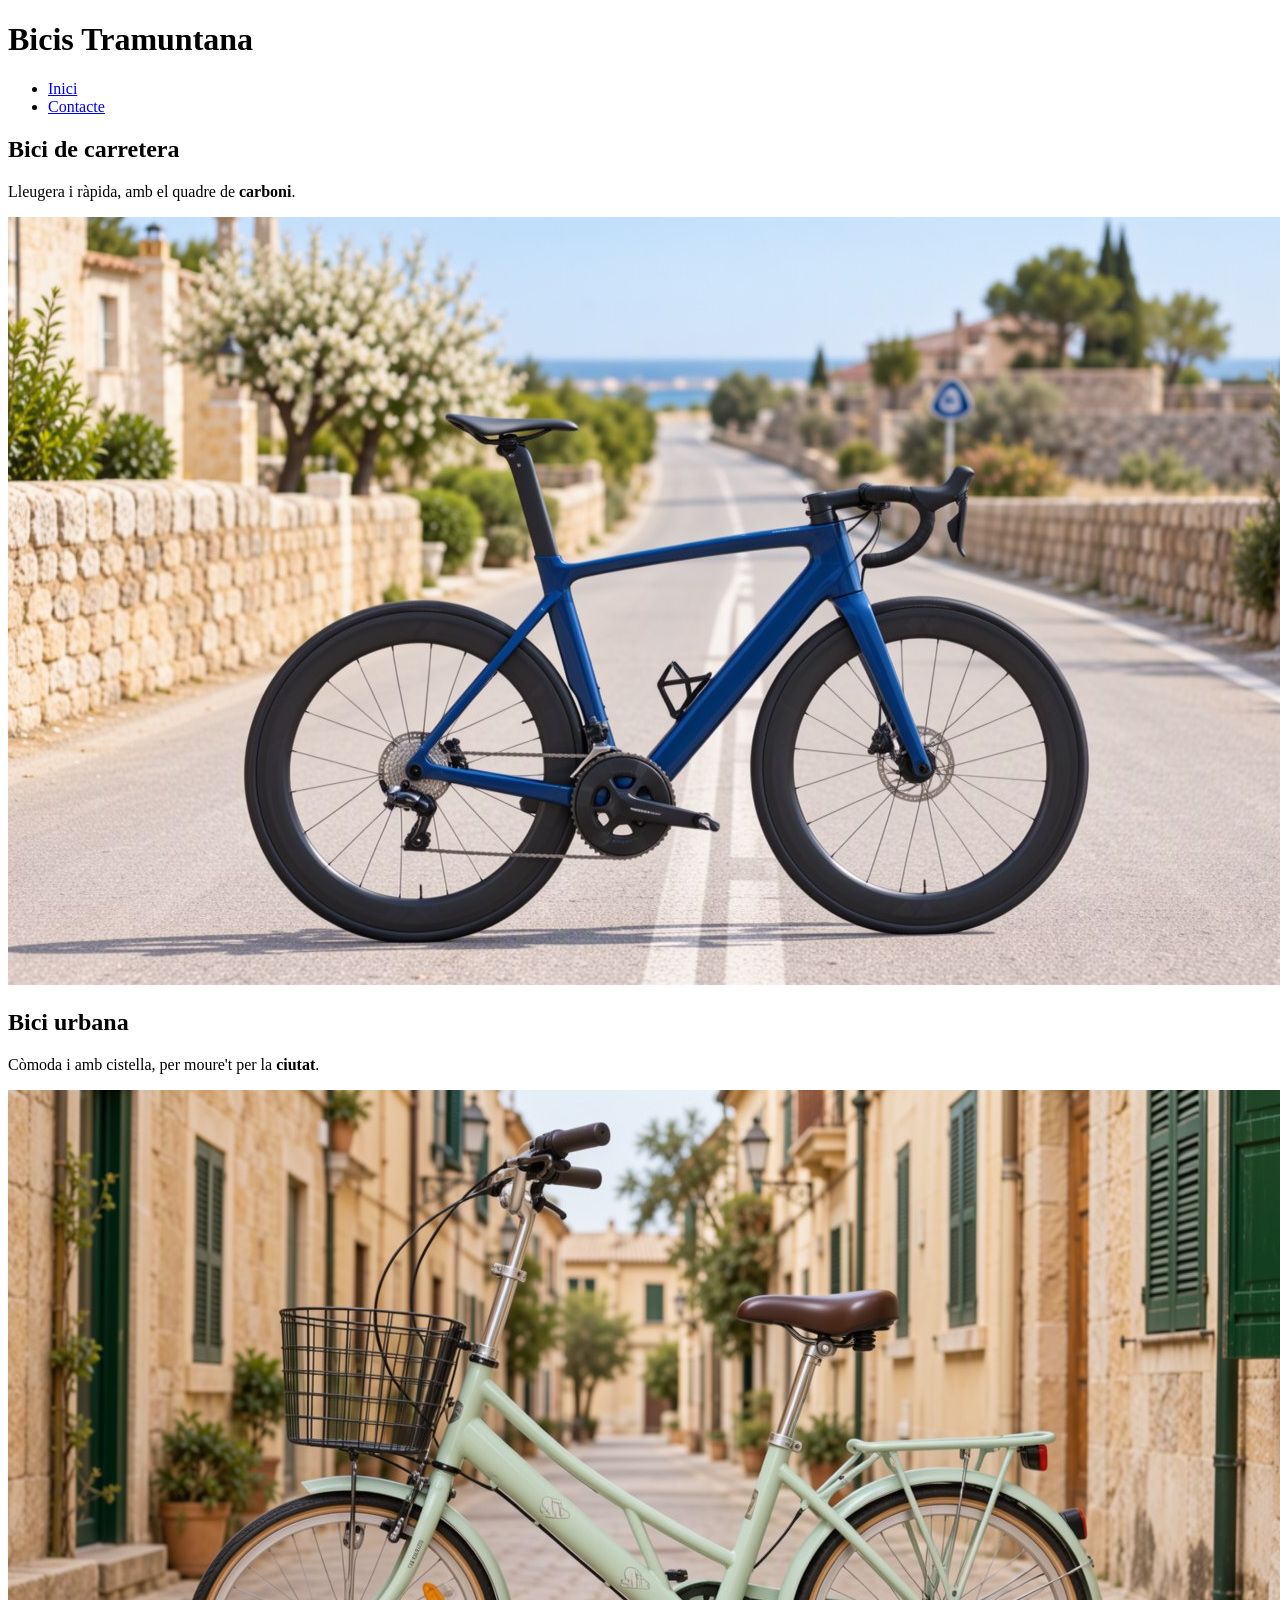
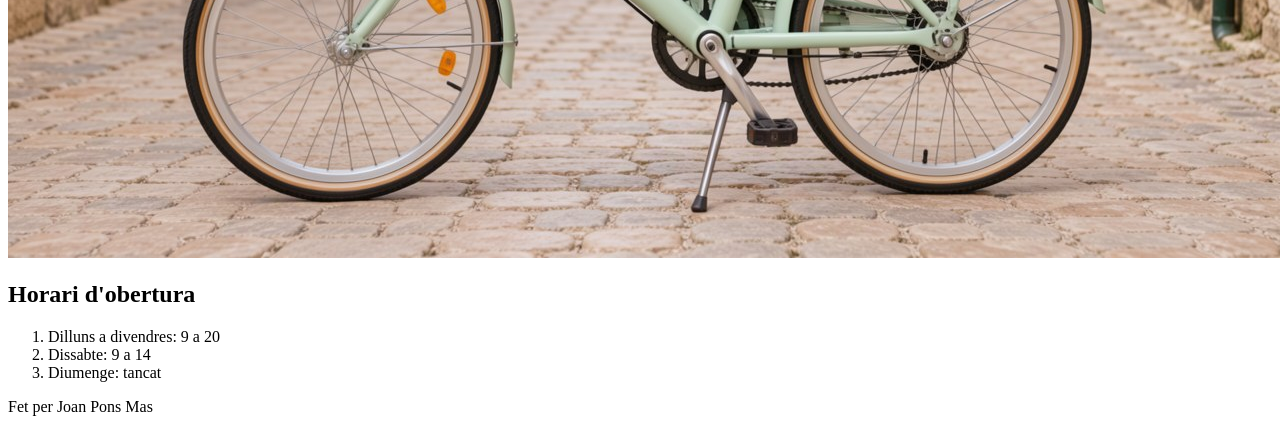
==== index.html @ e3cd59b4 "index + imatges" ====
<!DOCTYPE html>
<html lang="ca">

<head>
    <meta charset="utf-8">
    <meta name="viewport" content="width=device-width, initial-scale=1">
    <title>Bicis Tramuntana</title>
</head>

<header>
    <h1>Bicis Tramuntana</h1>
    <nav>
        <ul>
            <li><a href="index.html">Inici</a></li>
            <li><a href="contacte.html">Contacte</a></li>
        </ul>
    </nav>
</header>

<main>
    <article>
        <h2>Bici de carretera</h2>
        <p>Lleugera i ràpida, amb el quadre de <strong>carboni</strong>.</p>
        <img src="img/carretera.jpg" alt="Bicicleta de carretera blava en una carretera de pagès">
    </article>
    <article>
        <h2>Bici urbana</h2>
        <p>Còmoda i amb cistella, per moure't per la <strong>ciutat</strong>.</p>
        <img src="img/urbana.jpg" alt="Bicicleta urbana verda en un carrer empedrat">
    </article>
</main>

<footer>
<h2>Horari d'obertura</h2>
<ol>
<li>Dilluns a divendres: 9 a 20</li>
<li>Dissabte: 9 a 14</li>
<li>Diumenge: tancat</li>
</ol>
<p>Fet per Joan Pons Mas</p>
</footer>
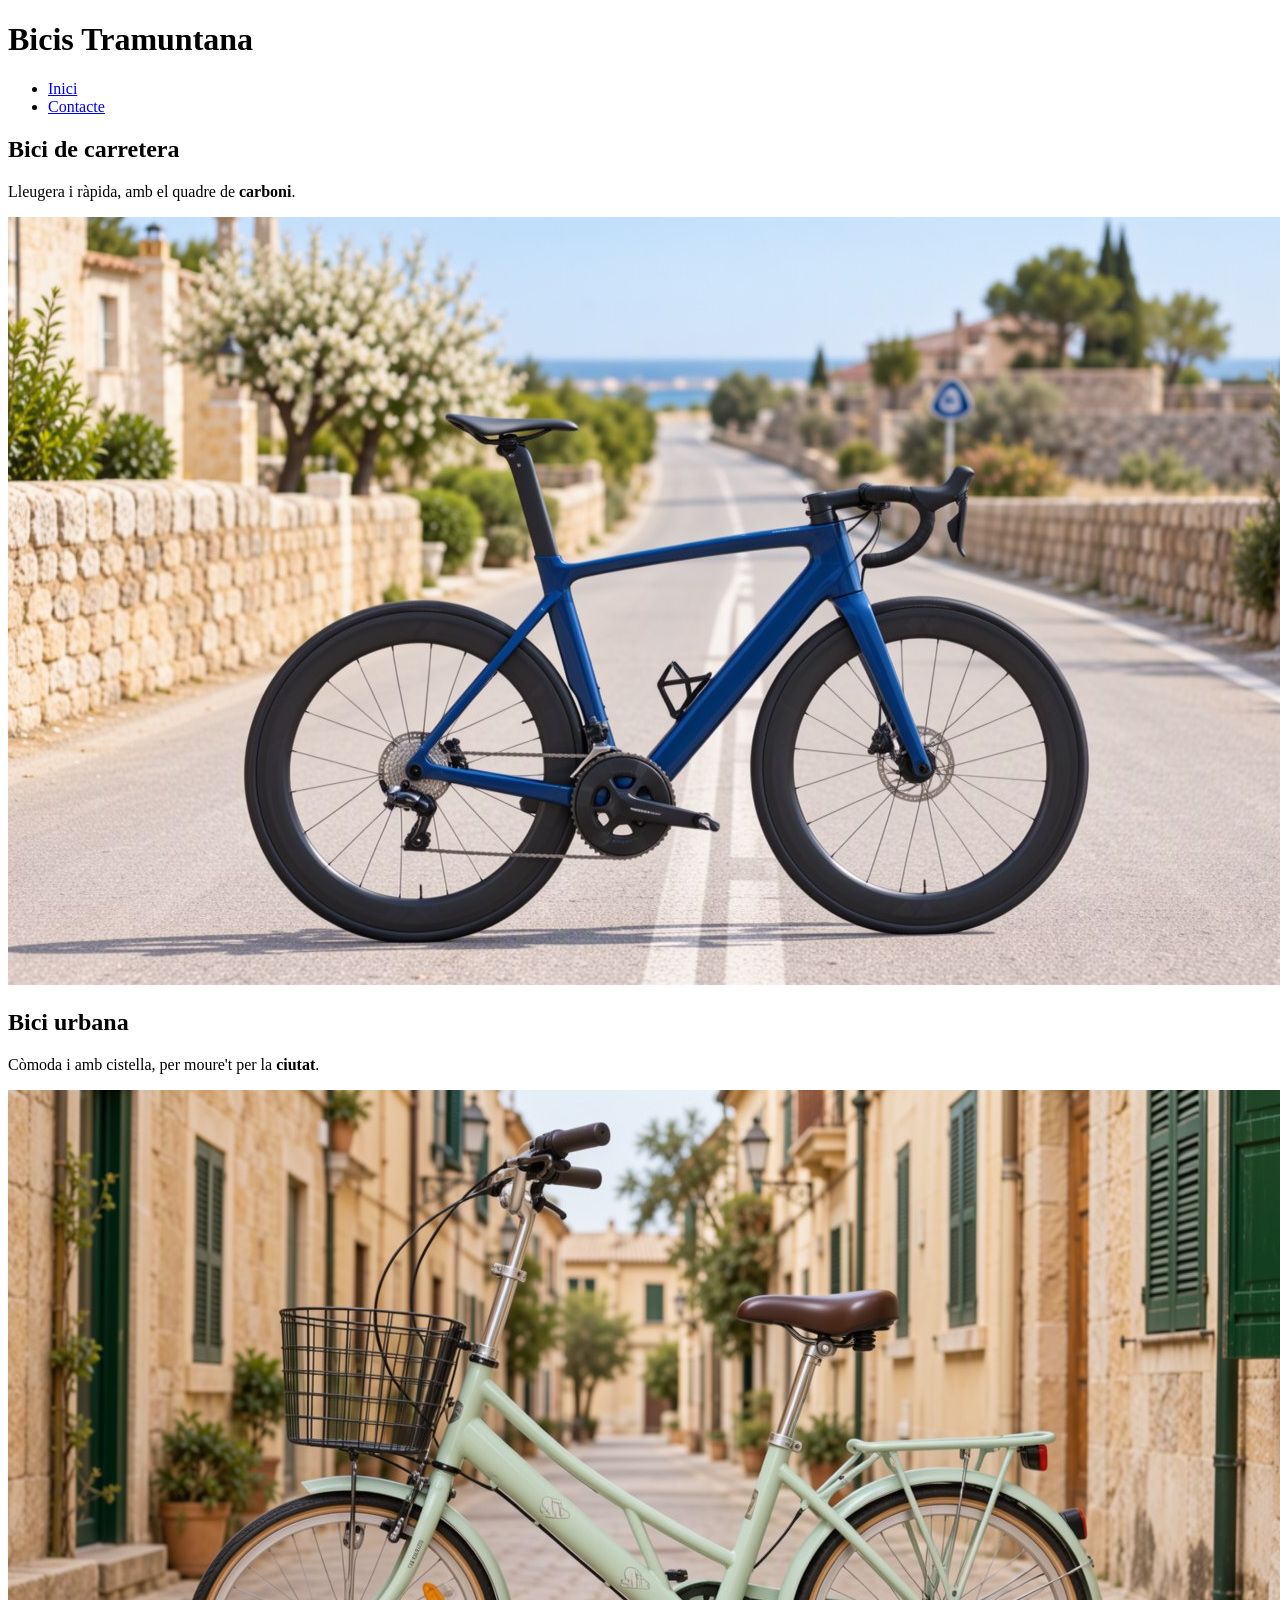
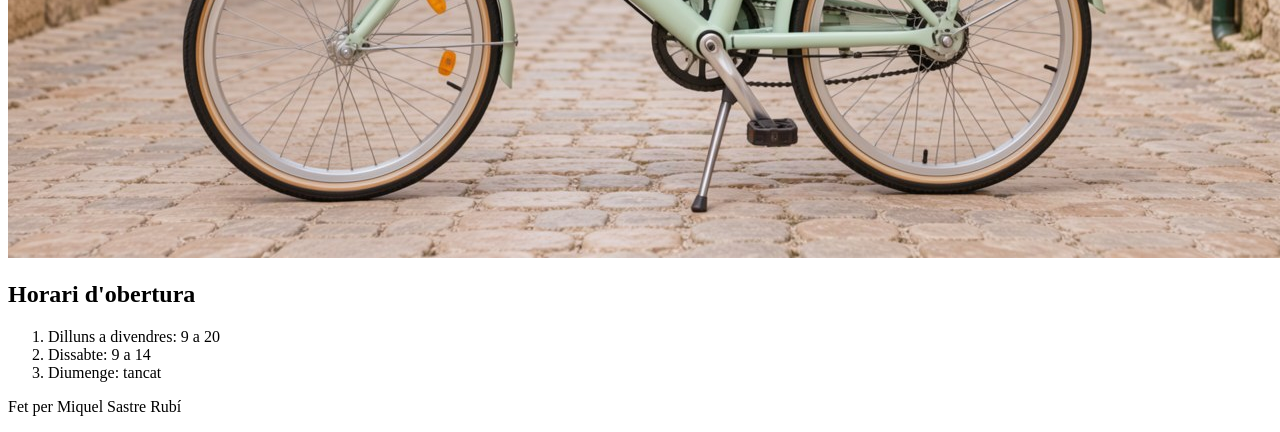
==== commit 93e308c9: "CONTACTE" ====
--- a/index.html
+++ b/index.html
@@ -4,6 +4,7 @@
 <head>
     <meta charset="utf-8">
     <meta name="viewport" content="width=device-width, initial-scale=1">
+    <link rel="stylesheet" href="css/estils.css">
     <title>Bicis Tramuntana</title>
 </head>
 
@@ -37,5 +38,5 @@
 <li>Dissabte: 9 a 14</li>
 <li>Diumenge: tancat</li>
 </ol>
-<p>Fet per Joan Pons Mas</p>
+<p>Fet per Miquel Sastre Rubí</p>
 </footer>
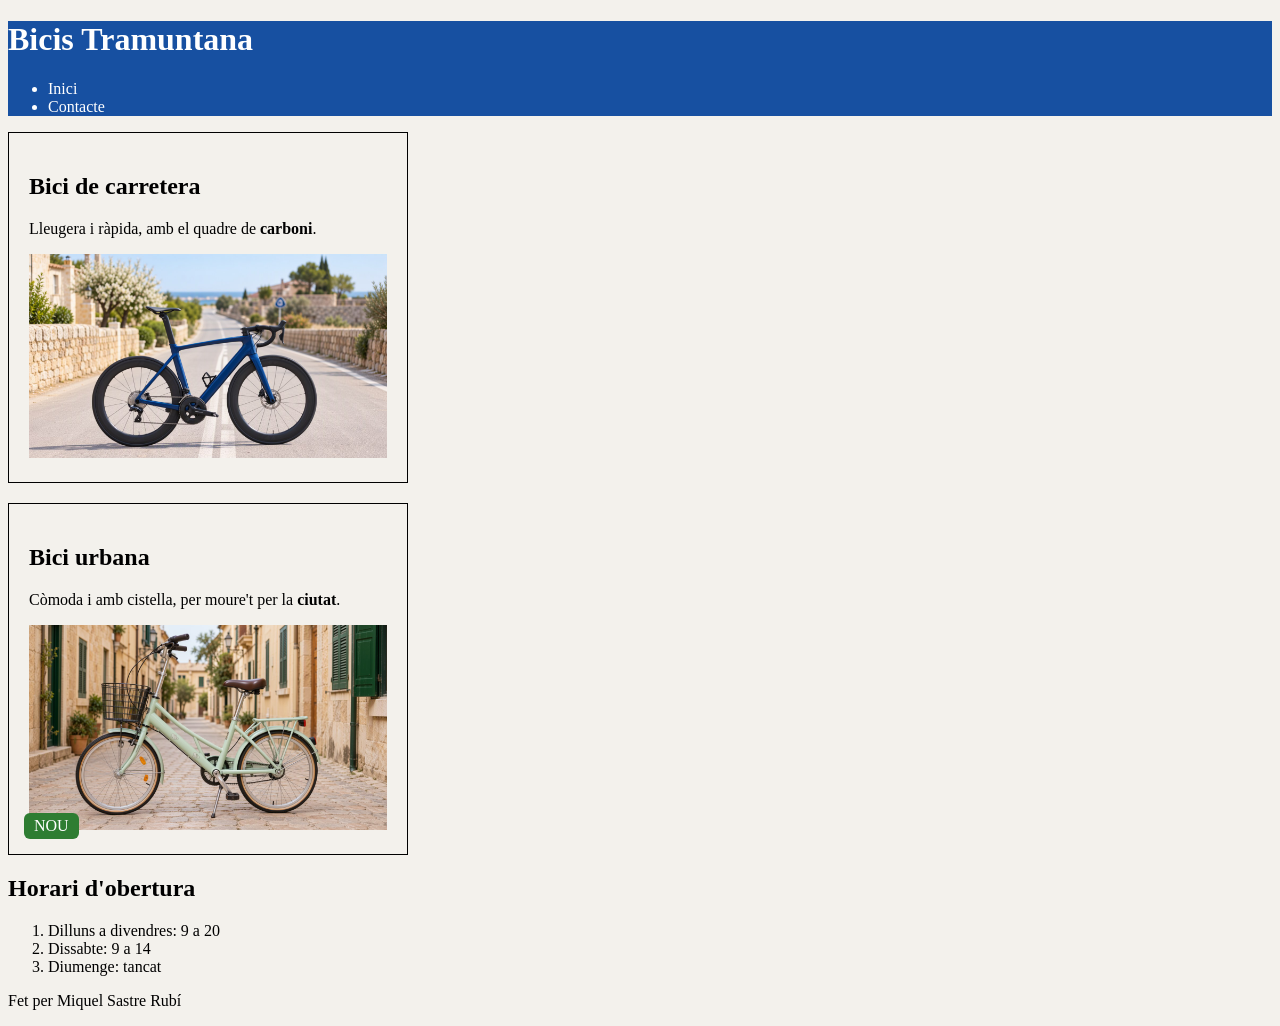
==== commit b51e0f1f: "feina acabada" ====
--- a/index.html
+++ b/index.html
@@ -27,16 +27,17 @@
     <article>
         <h2>Bici urbana</h2>
         <p>Còmoda i amb cistella, per moure't per la <strong>ciutat</strong>.</p>
-        <img src="img/urbana.jpg" alt="Bicicleta urbana verda en un carrer empedrat">
+        <img src="img/urbana.jpg" alt="...">
+        <span class="nou">Nou</span>
     </article>
 </main>
 
 <footer>
-<h2>Horari d'obertura</h2>
-<ol>
-<li>Dilluns a divendres: 9 a 20</li>
-<li>Dissabte: 9 a 14</li>
-<li>Diumenge: tancat</li>
-</ol>
-<p>Fet per Miquel Sastre Rubí</p>
+    <h2>Horari d'obertura</h2>
+    <ol>
+        <li>Dilluns a divendres: 9 a 20</li>
+        <li>Dissabte: 9 a 14</li>
+        <li>Diumenge: tancat</li>
+    </ol>
+    <p>Fet per Miquel Sastre Rubí</p>
 </footer>
--- a/css/estils.css
+++ b/css/estils.css
@@ -0,0 +1,75 @@
+html {
+    box-sizing: border-box;
+    font-size: 62.5%;
+    /* 1rem = 10px */
+}
+
+*,
+*::before,
+*::after {
+    box-sizing: inherit;
+}
+
+body {
+    font-size: 1.6rem;
+}
+
+/* 16px */
+
+:root {
+    --principal: #1750a1;
+    --fons: #f3f1ec;
+}
+
+body {
+    background-color: var(--fons);
+}
+
+header {
+    background-color: var(--principal);
+    color: white;
+}
+
+h1 {
+    font-size: 3.2rem;
+}
+
+/* 32px */
+h2 {
+    font-size: 2.4rem;
+}
+
+/* 24px */
+
+nav a {
+    color: white;
+    text-decoration: none;
+}
+
+article {
+    width: 400px;
+    padding: 20px;
+    border: 1px solid black;
+    margin-bottom: 20px;
+       position: relative;
+}
+
+
+.nou {
+    position: absolute;
+    /* el fill */
+    bottom: 15px;
+    left: 15px;
+}
+
+.nou {
+padding: 4px 10px;
+background-color: #2e7d32;
+color: white;
+text-transform: uppercase;
+border-radius: 6px;
+}
+
+article img {
+width: 100%; /* tan ampla com el contingut de l'article */
+}   
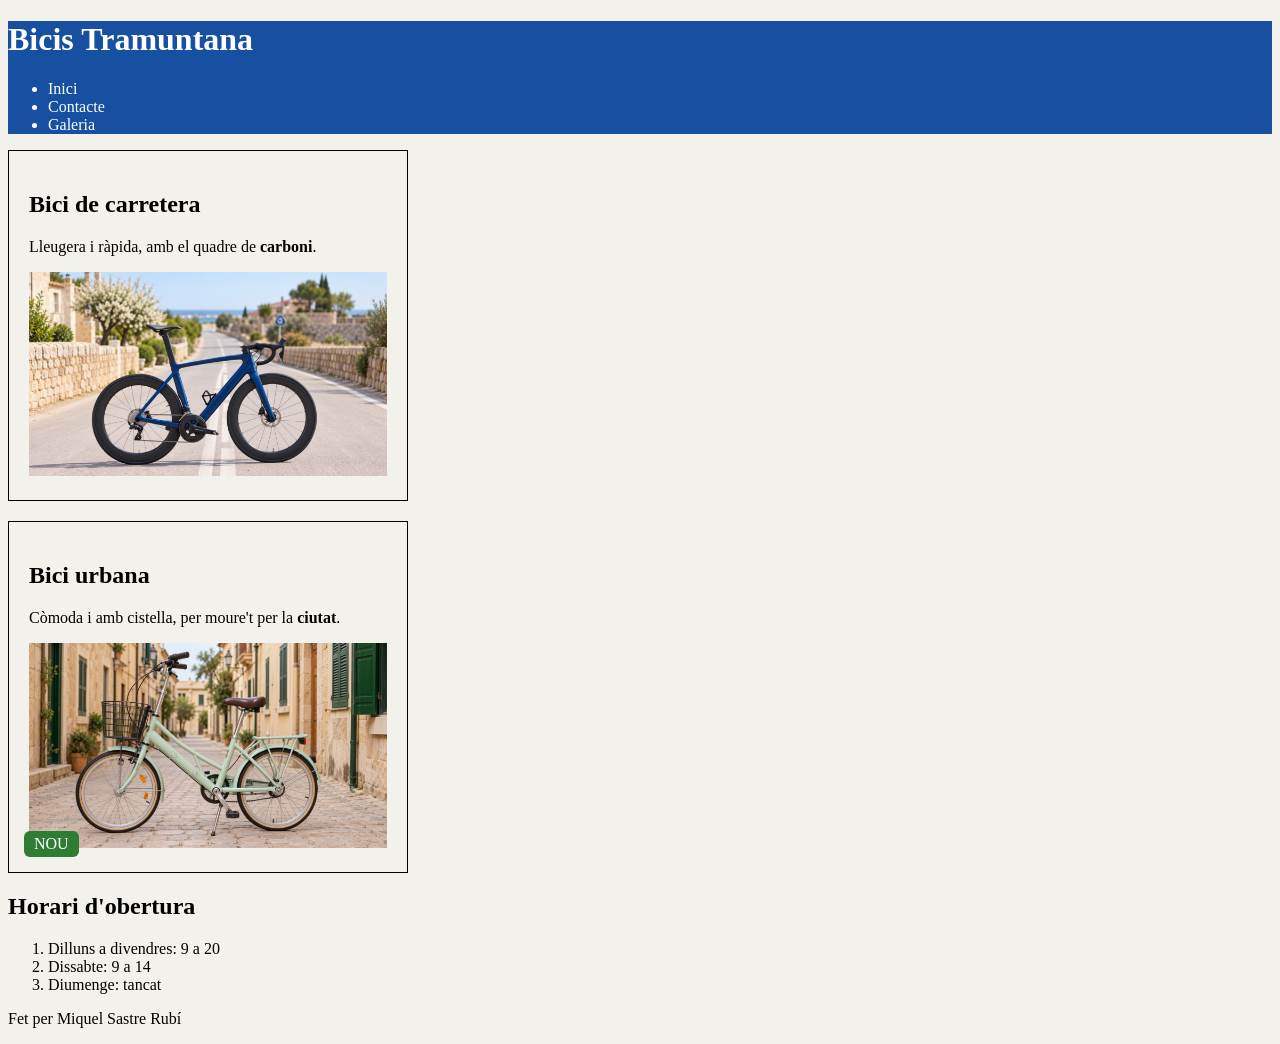
==== commit 0025467e: "primeres pases galeria" ====
--- a/index.html
+++ b/index.html
@@ -14,6 +14,7 @@
         <ul>
             <li><a href="index.html">Inici</a></li>
             <li><a href="contacte.html">Contacte</a></li>
+            <li><a href="galeria.html"></a>Galeria</li>
         </ul>
     </nav>
 </header>
